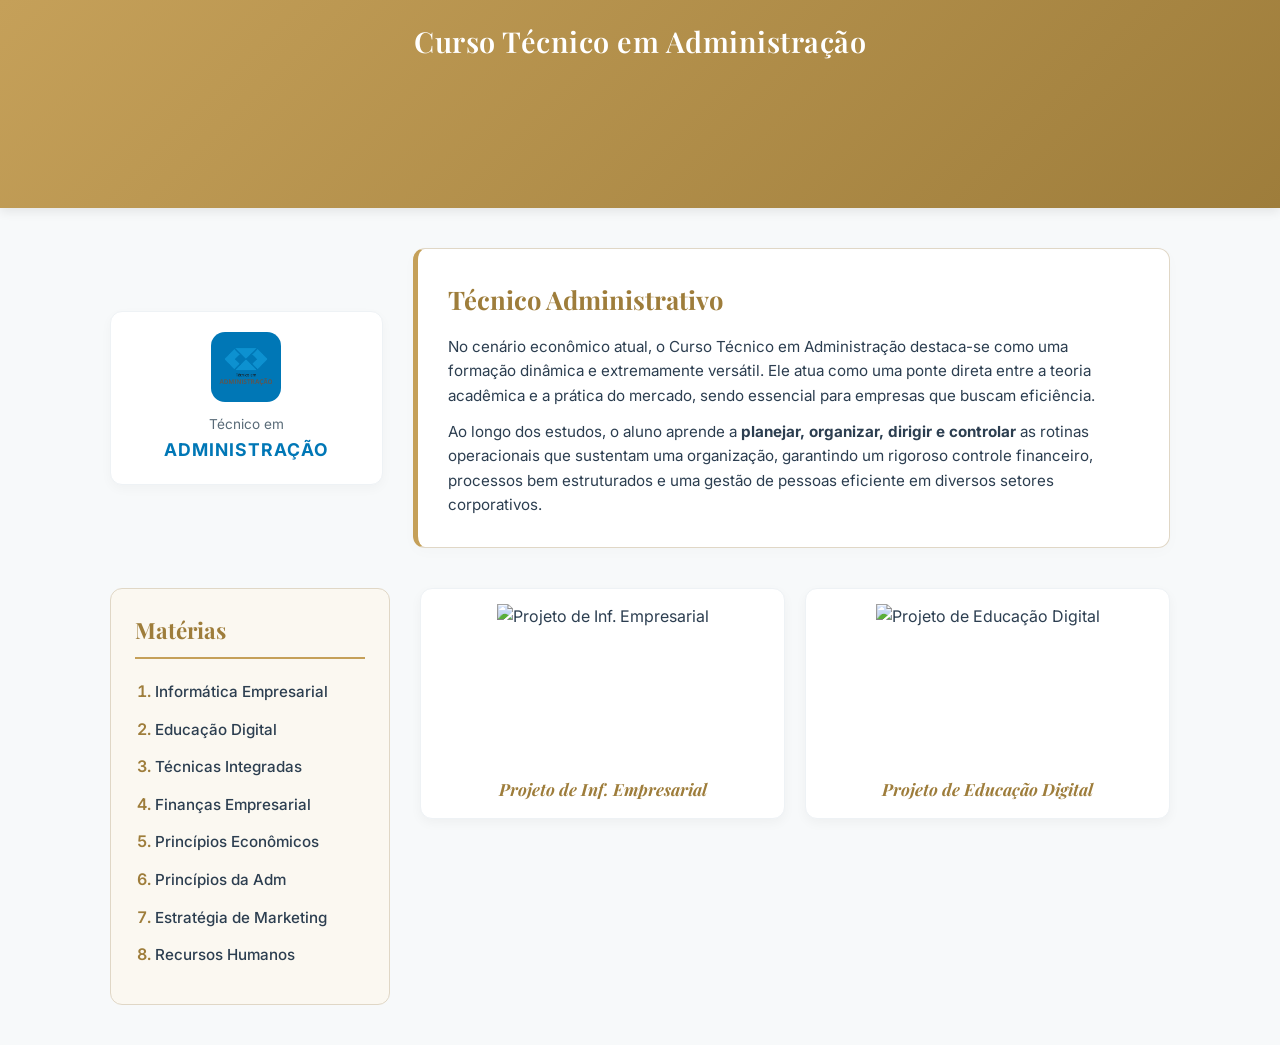
==== index.html @ 22835b4f "index" ====
<!DOCTYPE html>
<html lang="pt-BR">
<head>
  <meta charset="UTF-8">
  <meta name="viewport" content="width=device-width, initial-scale=1.0">
  <title>Curso Técnico em Administração</title>
  
  <link rel="preconnect" href="https://fonts.googleapis.com">
  <link rel="preconnect" href="https://fonts.gstatic.com" crossorigin>
  <link href="https://fonts.googleapis.com/css2?family=Inter:wght@400;500;600&family=Playfair+Display:ital,wght@0,600;0,700;1,600&display=swap" rel="stylesheet">
  
  <link rel="stylesheet" href="css/estilomenuprincipal.css">
</head>
<body>

  <header class="top-banner">
    <div class="image-wrapper">
        <h1>Curso Técnico em Administração</h1>
    </div>  
  </header>

  <main class="container">
    
    <section class="hero-section">
      <div class="logo-box">
        <div class="logo-icon">
          <img src="css/IMG/tec-admin-vertical.png" alt="Ícone Administração">
        </div>
        <div class="logo-text">
          <span class="sub">Técnico em</span>
          <span class="main">ADMINISTRAÇÃO</span>
        </div>
      </div>

      <div class="about-card">
        <h2>Técnico Administrativo</h2>
        <p>
          No cenário econômico atual, o Curso Técnico em Administração destaca-se como uma formação dinâmica e extremamente versátil. Ele atua como uma ponte direta entre a teoria acadêmica e a prática do mercado, sendo essencial para empresas que buscam eficiência.
        </p>
        <p>
          Ao longo dos estudos, o aluno aprende a <strong>planejar, organizar, dirigir e controlar</strong> as rotinas operacionais que sustentam uma organização, garantindo um rigoroso controle financeiro, processos bem estruturados e uma gestão de pessoas eficiente em diversos setores corporativos.
        </p>
      </div>
    </section>

    <section class="content-grid">
      
      <aside class="sidebar-subjects">
        <h3>Matérias</h3>
        <nav class="subjects-list">
          <ol>
            <li><a href="#informatica">Informática Empresarial</a></li>
            <li><a href="#educacao-digital">Educação Digital</a></li>
            <li><a href="#tecnicas-integradas">Técnicas Integradas</a></li>
            <li><a href="#financas">Finanças Empresarial</a></li>
            <li><a href="#principios-economicos">Princípios Econômicos</a></li>
            <li><a href="#principios-adm">Princípios da Adm</a></li>
            <li><a href="#marketing">Estratégia de Marketing</a></li>
            <li><a href="#recursos-humanos">Recursos Humanos</a></li>
          </ol>
        </nav>
      </aside>

      <div class="projects-gallery">
        
        <article class="project-card">
          <div class="image-wrapper">
            <img src="https://images.unsplash.com/photo-1551288049-bebda4e38f71?q=80&w=800&auto=format&fit=crop" alt="Projeto de Inf. Empresarial">
          </div>
          <h4>Projeto de Inf. Empresarial</h4>
        </article>

        <article class="project-card">
          <div class="image-wrapper">
            <img src="https://images.unsplash.com/photo-1531403009284-440f080d1e12?q=80&w=800&auto=format&fit=crop" alt="Projeto de Educação Digital">
          </div>
          <h4>Projeto de Educação Digital</h4>
        </article>

      </div>

    </section>

  </main>

</body>
</html>
---- css/estilomenuprincipal.css ----
/* Reset Básico */
* {
  margin: 0;
  padding: 0;
  box-sizing: border-box;
}

:root {
  --primary-gold: #c5a059;
  --dark-gold: #9e7d3b;
  --light-gold-bg: #fbf8f1;
  --accent-blue: #0077b6;
  --text-dark: #2c3e50;
  --text-muted: #596b78;
  --card-bg: #ffffff;
  --border-color: #e0d7c6;
  --radius: 12px;
}

body {
  font-family: 'Inter', sans-serif;
  background-color: #f7f9fa;
  color: var(--text-dark);
  line-height: 1.6;
}

/* Banner Superior */
.top-banner {
  background: linear-gradient(135deg, var(--primary-gold), var(--dark-gold));
  color: #ffffff;
  text-align: center;
  padding: 18px 20px;
  box-shadow: 0 4px 10px rgba(0, 0, 0, 0.08);
}

.top-banner h1 {
  font-family: 'Playfair Display', serif;
  font-size: 1.8rem;
  font-weight: 600;
  letter-spacing: 0.5px;
}

/* Layout Container */
.container {
  max-width: 1100px;
  margin: 40px auto;
  padding: 0 20px;
}

/* Seção de Apresentação (Hero) */
.hero-section {
  display: flex;
  flex-wrap: wrap;
  gap: 30px;
  align-items: center;
  margin-bottom: 40px;
}

.logo-box {
  flex: 1;
  min-width: 220px;
  display: flex;
  flex-direction: column;
  align-items: center;
  justify-content: center;
  padding: 20px;
  background: #ffffff;
  border-radius: var(--radius);
  border: 1px solid #eef2f5;
  box-shadow: 0 4px 12px rgba(0, 0, 0, 0.03);
}

.logo-icon {
  width: 70px;
  height: 70px;
  background: var(--accent-blue);
  color: #fff;
  border-radius: 14px;
  display: flex;
  align-items: center;
  justify-content: center;
  font-size: 1.8rem;
  font-weight: bold;
  margin-bottom: 12px;
}

.logo-text {
  text-align: center;
}

.logo-text .sub {
  display: block;
  font-size: 0.85rem;
  color: var(--text-muted);
}

.logo-text .main {
  display: block;
  font-size: 1.1rem;
  font-weight: 700;
  color: var(--accent-blue);
  letter-spacing: 1px;
}

.about-card {
  flex: 3;
  min-width: 300px;
  background: var(--card-bg);
  border: 1px solid var(--border-color);
  border-left: 5px solid var(--primary-gold);
  border-radius: var(--radius);
  padding: 30px;
  box-shadow: 0 4px 15px rgba(0, 0, 0, 0.02);
}

.about-card h2 {
  font-family: 'Playfair Display', serif;
  color: var(--dark-gold);
  font-size: 1.6rem;
  margin-bottom: 15px;
  position: relative;
}

.about-card p {
  color: var(--text-dark);
  font-size: 0.95rem;
  margin-bottom: 12px;
}

.about-card p:last-child {
  margin-bottom: 0;
}

/* Grid Conteúdo: Matérias + Projetos */
.content-grid {
  display: grid;
  grid-template-columns: 280px 1fr;
  gap: 30px;
}

/* Sidebar de Matérias */
.sidebar-subjects {
  background: var(--light-gold-bg);
  border: 1px solid var(--border-color);
  border-radius: var(--radius);
  padding: 24px;
}

.sidebar-subjects h3 {
  font-family: 'Playfair Display', serif;
  color: var(--dark-gold);
  font-size: 1.4rem;
  margin-bottom: 20px;
  padding-bottom: 8px;
  border-bottom: 2px solid var(--primary-gold);
}

.subjects-list ol {
  padding-left: 20px;
}

.subjects-list li {
  margin-bottom: 12px;
  color: var(--dark-gold);
  font-weight: 600;
}

.subjects-list a {
  text-decoration: none;
  color: var(--text-dark);
  font-weight: 500;
  font-size: 0.95rem;
  transition: all 0.2s ease;
  display: inline-block;
}

.subjects-list a:hover {
  color: var(--accent-blue);
  transform: translateX(4px);
}

/* Galeria de Projetos */
.projects-gallery {
  display: grid;
  grid-template-columns: repeat(auto-fit, minmax(220px, 1fr));
  gap: 20px;
  align-items: start;
}

.project-card {
  background: var(--card-bg);
  border-radius: var(--radius);
  padding: 15px;
  border: 1px solid #eef2f5;
  box-shadow: 0 4px 12px rgba(0, 0, 0, 0.04);
  text-align: center;
  transition: transform 0.3s ease, box-shadow 0.3s ease;
}

.project-card:hover {
  transform: translateY(-5px);
  box-shadow: 0 8px 20px rgba(0, 0, 0, 0.08);
}

.image-wrapper {
  width: 100%;
  height: 160px;
  border-radius: 8px;
  overflow: hidden;
  margin-bottom: 12px;
}

.image-wrapper img {
  width: 100%;
  height: 100%;
  object-fit: cover;
}

.project-card h4 {
  font-family: 'Playfair Display', serif;
  font-style: italic;
  color: var(--dark-gold);
  font-size: 1.05rem;
}

/* Responsividade */
@media (max-width: 768px) {
  .content-grid {
    grid-template-columns: 1fr;
  }
  
  .hero-section {
    flex-direction: column;
  }
  
  .logo-box, .about-card {
    width: 100%;
  }
}

.logo-icon img {
  width: 100%;
  height: 100%;
  object-fit: contain; /* Ajusta a imagem dentro da caixinha sem distorcer */
}
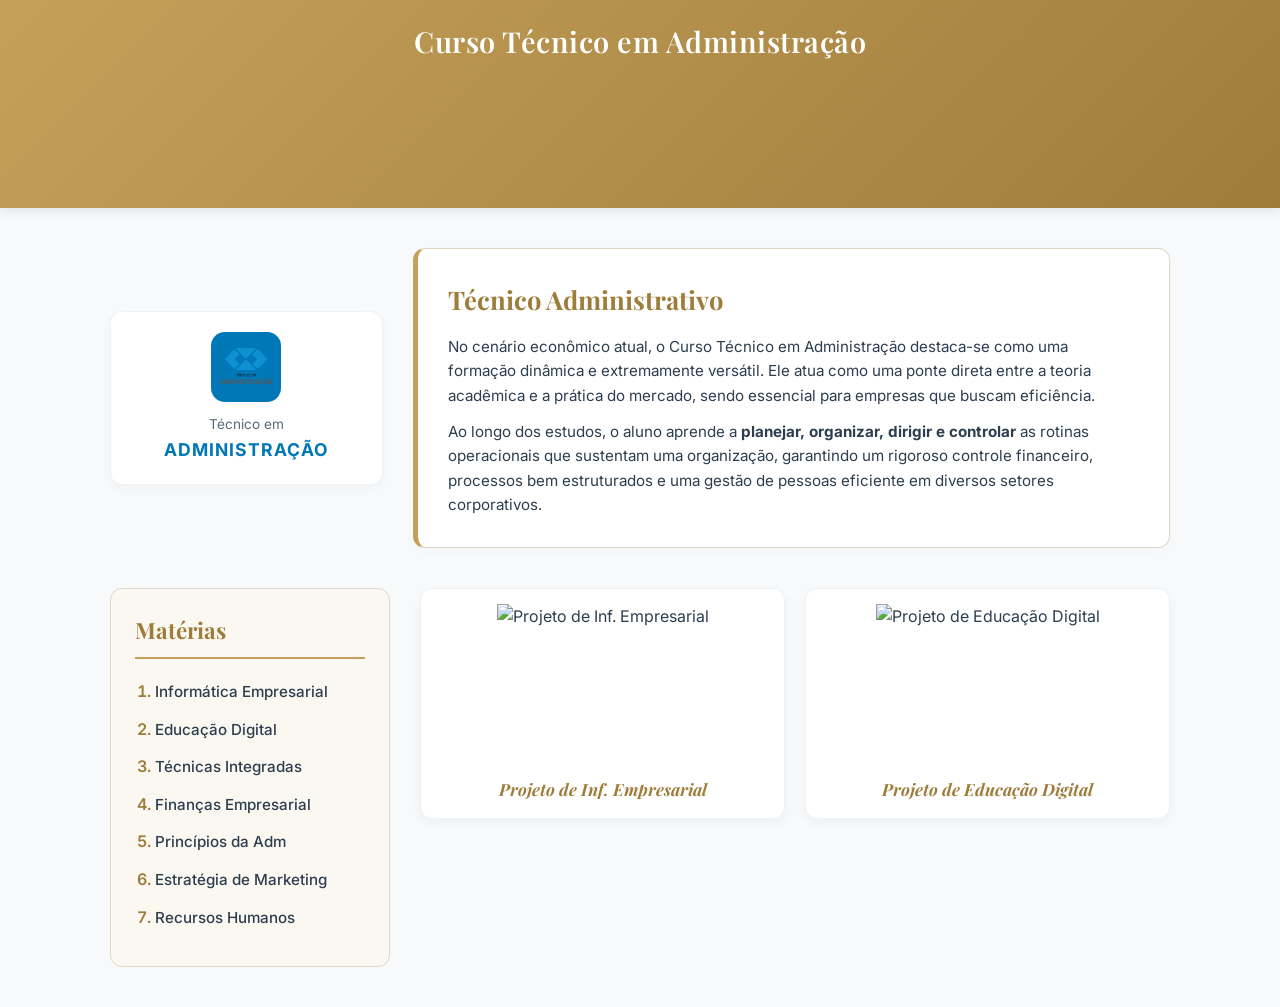
==== commit a623f450: "atualização" ====
--- a/index.html
+++ b/index.html
@@ -49,14 +49,13 @@
         <h3>Matérias</h3>
         <nav class="subjects-list">
           <ol>
-            <li><a href="#informatica">Informática Empresarial</a></li>
-            <li><a href="#educacao-digital">Educação Digital</a></li>
-            <li><a href="#tecnicas-integradas">Técnicas Integradas</a></li>
-            <li><a href="#financas">Finanças Empresarial</a></li>
-            <li><a href="#principios-economicos">Princípios Econômicos</a></li>
-            <li><a href="#principios-adm">Princípios da Adm</a></li>
-            <li><a href="#marketing">Estratégia de Marketing</a></li>
-            <li><a href="#recursos-humanos">Recursos Humanos</a></li>
+            <li><a href="disciplinas.html">Informática Empresarial</a></li>
+            <li><a href="educacaodigital.html">Educação Digital</a></li>
+            <li><a href="tecnicasintegradas.html">Técnicas Integradas</a></li>
+            <li><a href="finançasempresariais.html">Finanças Empresarial</a></li>
+            <li><a href="principiosadm.html">Princípios da Adm</a></li>
+            <li><a href="estrategiasdemarketing.html">Estratégia de Marketing</a></li>
+            <li><a href="recursos humanos.html">Recursos Humanos</a></li>
           </ol>
         </nav>
       </aside>
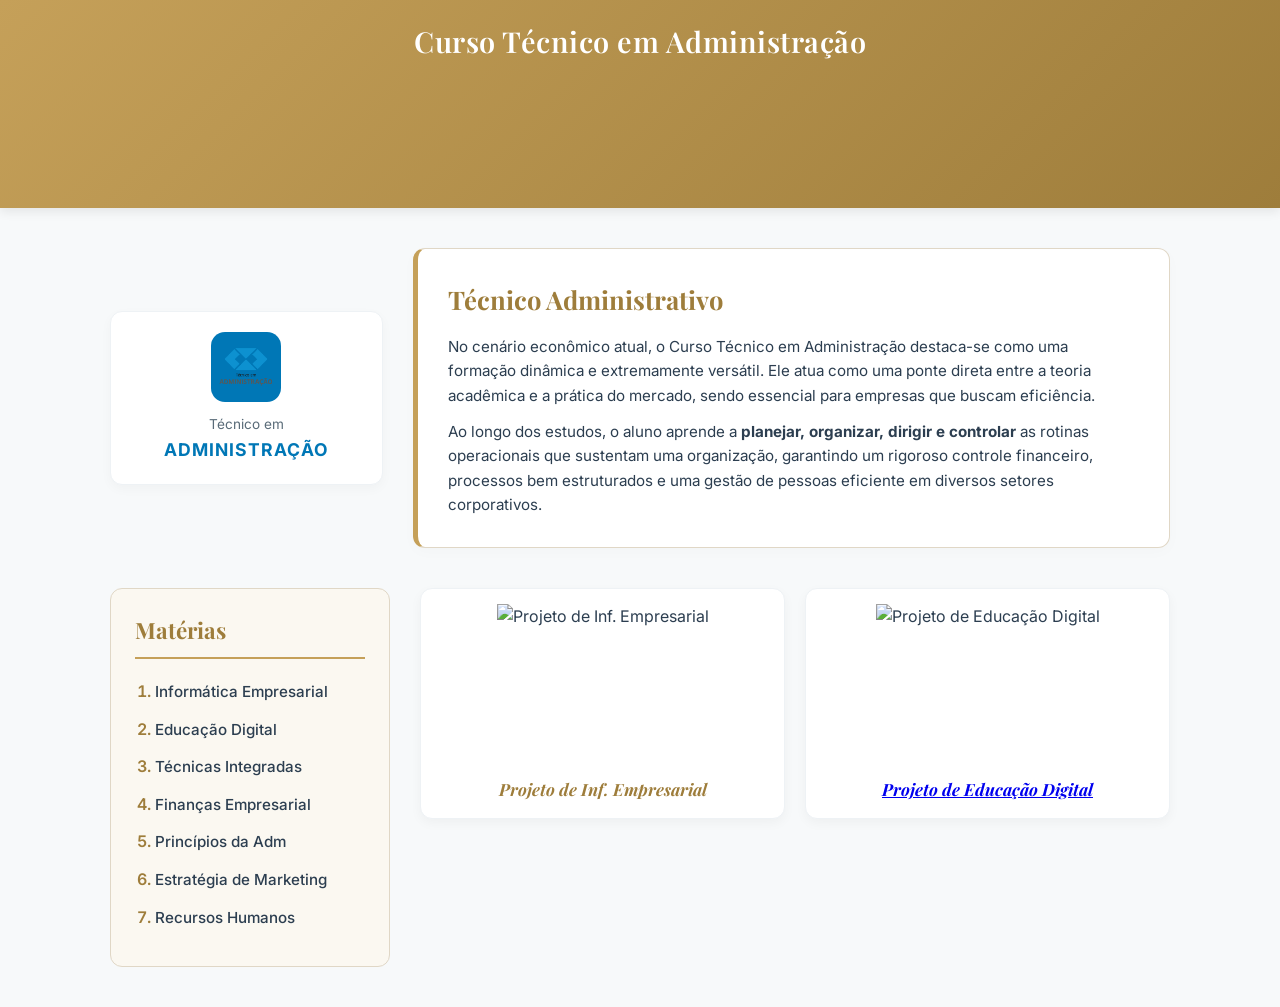
==== commit 2b803833: "okok" ====
--- a/index.html
+++ b/index.html
@@ -69,12 +69,15 @@
           <h4>Projeto de Inf. Empresarial</h4>
         </article>
 
-        <article class="project-card">
-          <div class="image-wrapper">
-            <img src="https://images.unsplash.com/photo-1531403009284-440f080d1e12?q=80&w=800&auto=format&fit=crop" alt="Projeto de Educação Digital">
-          </div>
-          <h4>Projeto de Educação Digital</h4>
-        </article>
+       <article class="project-card">
+  <div class="image-wrapper">
+    <img src="https://images.unsplash.com/photo-1531403009284-440f080d1e12?q=80&w=800&auto=format&fit=crop" alt="Projeto de Educação Digital">
+  </div>
+  <h4>
+    <a href="projetos_de_ed_digital.html">Projeto de Educação Digital</a>
+  </h4>
+</article>
+
 
       </div>
 
